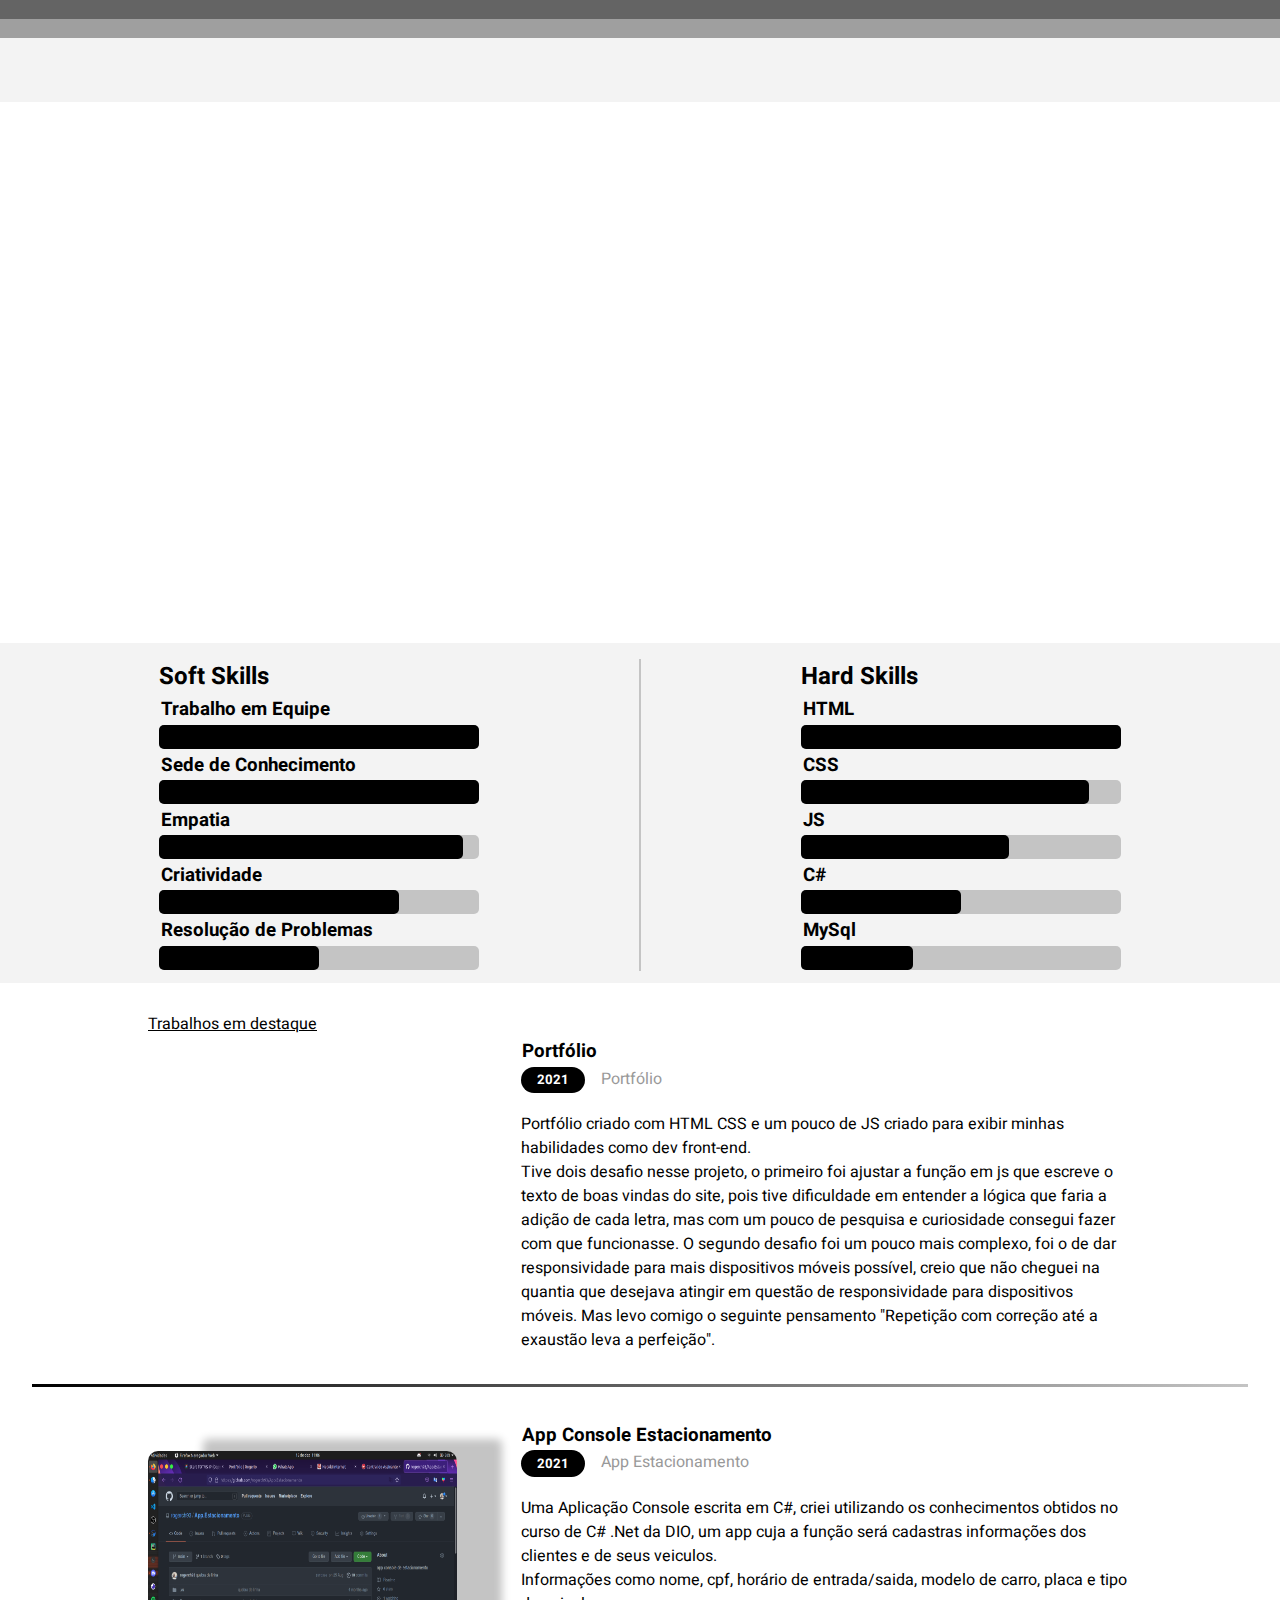
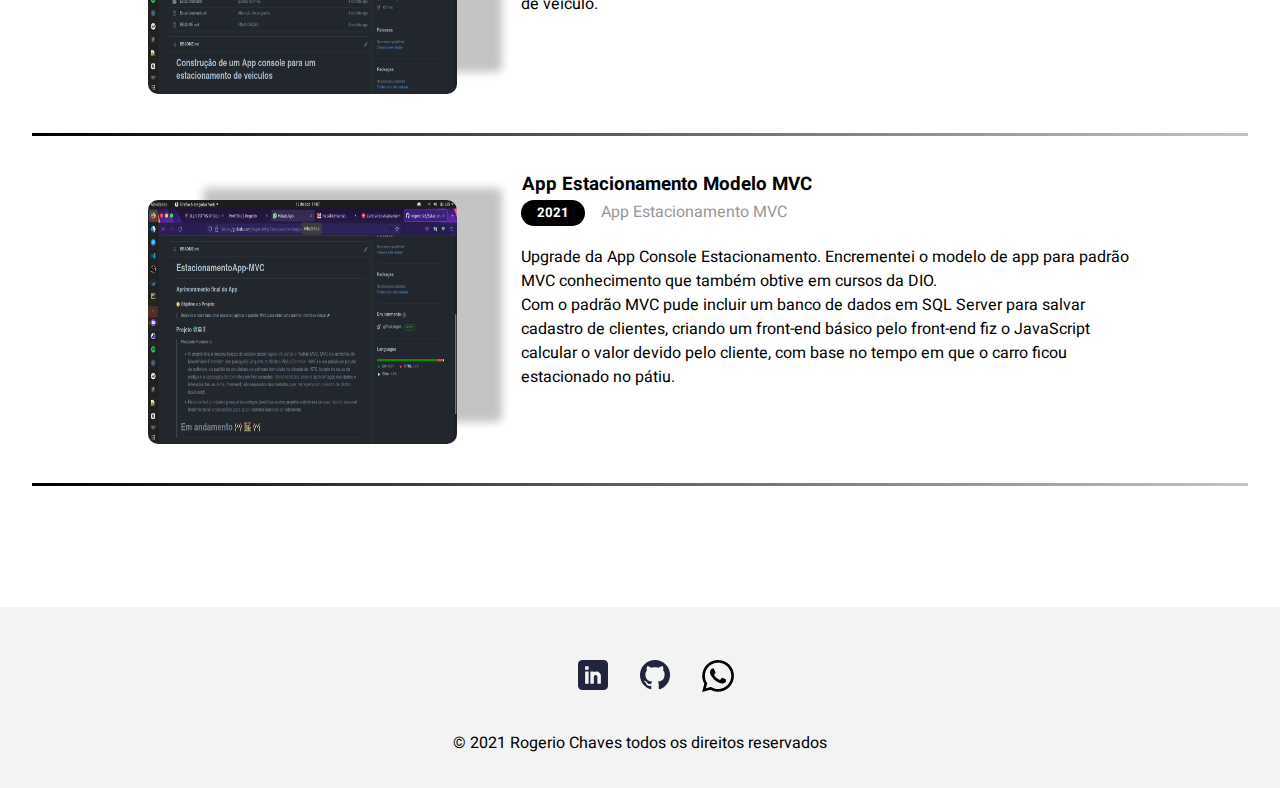
==== index.html @ e156ad6b "ajustar animação works" ====
<!DOCTYPE html>
<html lang="pt-BR">
  <head>
    <meta charset="UTF-8" />
    <meta http-equiv="X-UA-Compatible" content="IE=edge" />
    <meta name="viewport" content="width=device-width, initial-scale=1.0" />
    <link rel="stylesheet" href="style.css">
    <link rel="preconnect" href="https://fonts.googleapis.com">
    <link rel="preconnect" href="https://fonts.gstatic.com" crossorigin>
    <link href="https://fonts.googleapis.com/css2?family=Heebo:wght@200;500&display=swap" rel="stylesheet"> 
    <title>Portfólio | Rogerio</title>
  </head>
  <body>
    <header id="nav">
      <div class="line1"></div>
      <div class="line2"></div>
      <nav class="navigation">
        <ul data-animation="left">
          <li><a href="#">Home</a></li>
          <li><a href="#">Formulario</a></li>
          <li><a href="#">Fluig</a></li>
          <li><a href="#">Blog</a></li>
        </ul>
      </nav>
    </header>
    <section id="info">
      <div class="info-text grid">
        <h1 data-animation="left">Sejam bem vindos, aqui vocês poderam me conhecer melhor.</h1>
        <p data-animation="left">
          Me chamo Rogerio Chaves, sou estudante de análise e desenvolvimento de sistemas,
          quando se fala em tecnologia me considero muito curioso pois gosto de aprender coisas novas e de resolver problemas.
          Estou focado em Front-end sempre estudando muito, gosto mais da área de desenvolvimento Front-end,
          no Back-end estudo a liguagem C#, foi a que me chamou a atenção dês do começo.
        </p>
      </div>
      <div class="info-img">
        <img src="img/perfil.jpeg" alt="" data-animationImg="left">
      </div>
    </section>
    <div class="download grid">
      <button class="btn" type="submit" data-animationDownload="left">Download</button>
    </div>
    <main id="skills">
      <div class="title">
        <div class="soft">
          <h2>Soft Skills</h2>
          <div class="skill-text">
            <h3>Trabalho em Equipe</h3>
            <div class="container">
              <div class="bar1"></div>
            </div>
            <h3>Sede de Conhecimento</h3>
            <div class="container">
              <div class="bar2"></div>
            </div>
            <h3>Empatia</h3>
            <div class="container">
              <div class="bar3"></div>
            </div>
            <h3>Criatividade</h3>
            <div class="container">
              <div class="bar4"></div>
            </div>
            <h3>Resolução de Problemas</h3>
            <div class="container">
              <div class="bar5"></div>
            </div>
          </div>
        </div>
        <div class="
        divider"></div>
        <div class="hard">
          <h2>Hard Skills</h2>
          <div class="skill-text">
            <h3>HTML</h3>
            <div class="container">
              <div class="bar6"></div>
            </div>
            <h3>CSS</h3>
            <div class="container">
              <div class="bar7"></div>
            </div>
            <h3>JS</h3>
            <div class="container">
              <div class="bar8"></div>
            </div>
            <h3>C#</h3>
            <div class="container">
              <div class="bar9"></div>
            </div>
            <h3>MySql</h3>
            <div class="container">
              <div class="bar10"></div>
            </div>
          </div>
        </div>
      </div>
    </main>
    <section id="works">
      <p class=" works-subtitle grid" data-subtitle="left">Trabalhos em destaque</p>
      <div class="list-works grid">
        <div class="work-image"data-animationImgWorks="rigth">
        <a href="https://rogerch93.github.io/portfolio/" ><img src="img/Portfolio.png" alt=""></a>
        </div>
        <div class="title">
          <h3>Portfólio</h3>
          <div class="time">
            <h5>2021</h5> <span>Portfólio</span>
          </div>  
          <div class="explication">
            Portfólio criado com HTML CSS e um pouco de JS criado para exibir minhas habilidades como dev front-end.<br>
            Tive dois desafio nesse projeto, o primeiro foi ajustar a função em js que escreve o texto de boas vindas do site, pois tive dificuldade em entender a lógica que faria a adição de cada letra, mas com um pouco de pesquisa e curiosidade consegui fazer com que funcionasse.
            O segundo desafio foi um pouco mais complexo, foi o de dar responsividade para mais dispositivos móveis possível, creio que não cheguei na quantia que desejava atingir em questão de responsividade para dispositivos móveis. Mas levo comigo o seguinte pensamento "Repetição com correção até a exaustão leva a perfeição".
          </div> 
        </div>  
      </div>
      <div class="divider-horizon"></div>
      <div class="list-works grid">
        <div class="work-image">
        <a href="https://github.com/rogerch93/App.Estacionamento"><img src="img/EstacionamentoConsole.png" alt=""></a>
        </div>
        <div class="title">
          <h3>App Console Estacionamento</h3>
          <div class="time">
            <h5>2021</h5> <span>App Estacionamento</span>
          </div>  
          <div class="explication">
            Uma Aplicação Console escrita em C#, criei utilizando os conhecimentos obtidos no curso de C# .Net da DIO, um app cuja a função será cadastras informações dos clientes e de seus veiculos.<br>
            Informações como nome, cpf, horário de entrada/saida, modelo de carro, placa e tipo de veiculo.
          </div> 
        </div>  
      </div>
      <div class="divider-horizon"></div>
      <div class="list-works grid">
        <div class="work-image">
        <a href="https://github.com/rogerch93/EstacionamentoApp-MVC"><img src="img/EstacionamentoMVC.png" alt=""></a>
        </div>
        <div class="title">
          <h3>App Estacionamento Modelo MVC</h3>
          <div class="time">
            <h5>2021</h5> <span>App Estacionamento MVC</span>
          </div>  
          <div class="explication">
            Upgrade da App Console Estacionamento. Encrementei o modelo de app para padrão MVC conhecimento que também obtive em cursos da DIO.<br>
            Com o padrão MVC pude incluir um banco de dados em SQL Server para salvar cadastro de clientes, criando um front-end básico pelo front-end fiz o JavaScript calcular o valor devido pelo cliente, com base no tempo em que o carro ficou estacionado no pátiu.
          </div>  
        </div>
      </div>
      <div class="divider-horizon"></div>
    </section>
    <footer id="end">
      <div class="networking">
        <a href="https://www.linkedin.com/in/rogerio-chaves-5437871a6/"><i><img src="icons/linkedin.png" alt=""></i></a>
        <a href="https://github.com/rogerch93"><i><img src="icons/Vector.png" alt=""></i></a>
        <a href="https://wa.me/+5519997441168?text=Eu%20tenho%20interesse%20no%20seu%20trabalho%20como%20desenvolvedor"><i><img src="icons/whatsapp.png" alt=""></i></a>
      </div>
      <p>&copy; 2021 Rogerio Chaves todos os direitos reservados </p>
    </footer>
   
    <script src="main.js"></script>
  </body>
</html>
---- style.css ----
/*===============-_RESET_-==================*/
* {
  margin: 0;
  padding: 0;
  box-sizing: border-box;
}

body {
  font-family: 'Heebo', sans-serif;
}

.grid {
  margin-left: 9.25rem;
  margin-right: 9.25rem;
}

/*===============-_NAV_-==================*/
#nav .line1,
.line2 {
  height: 19px;
  width: 100%;
}

#nav .line1 {
  background-color: #646464;
}

#nav .line2 {
  background-color: #9f9f9f;
}

#nav .navigation {
  background-color: #f3f3f3;
  height: 4rem;
}

#nav .navigation ul {
  display: flex;
  justify-content: end;
  margin-right: 8.1rem;
  list-style: none;
}

#nav .navigation ul li {
  margin-right: 4rem;
  margin: 1.3rem;
}

#nav .navigation ul li a {
  text-decoration: none;
  color: #7a7a7a;
}

#nav .navigation ul li a:hover {
  color: black;
}

/*===============-_INFO_-==================*/
#info {
  display: flex;
}

#info .info-text {
  margin-top: 8.5rem;
  margin-right: 7.25rem;
}

#info .info-img {
  margin-right: 8.5rem;
  margin-top: 8.06rem;
}

#info .info-img img {
  width: 15.1rem;
  height: 15.1rem;
  border-radius: 50%;
  border: solid 8px #c4c4c4;
}

.download {
  margin-top: 2.9rem;
  margin-bottom: 4.4rem;
}

.btn {
  width: 12.6rem;
  height: 2.9rem;
  background: #787878;
  border: #787878;
  border-radius: 5px;
  color: #fff;
  font-size: 20px;
}

.btn:hover {
  background: black;
  border: black;
  color: #fff;
}

/*===============-_SKILLS_-==================*/
#skills {
  background: #f3f3f3;
  width: 100%;
  height: 21.25rem;
}

#skills .title {
  display: flex;
  justify-content: center;
  padding: 1rem;
}

#skills .title .soft {
  margin-right: 10rem;
}

h3 {
  padding: 0.1rem;
}

#skills .title .hard {
  margin-left: 10rem;
}

#skills .title .divider {
  border: solid 1px #c4c4c4;
  height: 19.5rem;
}

/*=====BARRA DE SKILLS ANIMAÇÃO=====*/
.container {
  width: 20rem;
  height: 1.5rem;
  background: #c4c4c4;
  border-radius: 5px;
}
.container .bar1 {
  height: 1.5rem;
  background: #000000;
  border-radius: 5px;
  animation: anime1 5s normal;
  width: 100%;
}

.container .bar2 {
  height: 1.5rem;
  background: #000000;
  border-radius: 5px;
  animation: anime2 5s normal;
  width: 100%;
}

.container .bar3 {
  height: 1.5rem;
  background: #000000;
  border-radius: 5px;
  animation: anime3 5s normal;
  width: 95%;
}

.container .bar4 {
  height: 1.5rem;
  background: #000000;
  border-radius: 5px;
  animation: anime4 5s normal;
  width: 75%;
}

.container .bar5 {
  height: 1.5rem;
  background: #000000;
  border-radius: 5px;
  animation: anime5 5s normal;
  width: 50%;
}

.container .bar6 {
  height: 1.5rem;
  background: #000000;
  border-radius: 5px;
  animation: anime6 5s normal;
  width: 100%;
}

.container .bar7 {
  height: 1.5rem;
  background: #000000;
  border-radius: 5px;
  animation: anime7 5s normal;
  width: 90%;
}

.container .bar8 {
  height: 1.5rem;
  background: #000000;
  border-radius: 5px;
  animation: anime8 5s normal;
  width: 65%;
}

.container .bar9 {
  height: 1.5rem;
  background: #000000;
  border-radius: 5px;
  animation: anime9 5s normal;
  width: 50%;
}

.container .bar10 {
  height: 1.5rem;
  background: #000000;
  border-radius: 5px;
  animation: anime10 5s normal;
  width: 35%;
}

@keyframes anime1 {
  0% {
    width: 0%;
  }
  100% {
    width: 100%;
  }
}

@keyframes anime2 {
  0% {
    width: 0%;
  }
  100% {
    width: 100%;
  }
}

@keyframes anime3 {
  0% {
    width: 0%;
  }
  100% {
    width: 95%;
  }
}

@keyframes anime4 {
  0% {
    width: 0%;
  }
  100% {
    width: 75%;
  }
}

@keyframes anime5 {
  0% {
    width: 0%;
  }
  100% {
    width: 50%;
  }
}

@keyframes anime6 {
  0% {
    width: 0%;
  }
  100% {
    width: 100%;
  }
}

@keyframes anime7 {
  0% {
    width: 0%;
  }
  100% {
    width: 90%;
  }
}

@keyframes anime8 {
  0% {
    width: 0%;
  }
  100% {
    width: 65%;
  }
}

@keyframes anime9 {
  0% {
    width: 0%;
  }
  100% {
    width: 50%;
  }
}

@keyframes anime10 {
  0% {
    width: 0%;
  }
  100% {
    width: 35%;
  }
}

/*===============-_WORKS_-==================*/
#works .works-subtitle {
  margin-top: 1.8rem;
  text-decoration: underline;
}

#works .list-works {
  display: flex;
}

#works .list-works .work-image {
  margin-top: 2rem;
}

#works .list-works .work-image a img {
  width: 19.3rem;
  height: 15.2rem;
  border-radius: 10px;
  box-shadow: 50px -17px 8px -5px #c4c4c4;
}

#works .title {
  margin-left: 4rem;
}

#works .title .time {
  display: flex;
}

#works .time h5 {
  margin-right: 1rem;
  background-color: #000;
  color: #fff;
  padding: 0.2rem 1rem 0.2rem 1rem;
  border-radius: 1rem;
}

#works .time span {
  color: #999999;
}

#works .explication {
  margin-top: 1.2rem;
}

#works .divider-horizon {
  height: 3px;
  background: linear-gradient(to right, #000, #c4c4c4);
  margin: 2rem;
  width: 95%;
  display: flex;
  flex-direction: row;
  justify-content: center;
  align-items: center;
}

/*===============-_WORKS_-==================*/
#end {
  margin-top: 7.6rem;
  background: #f3f3f3;
  width: 100%;
  height: 11.3rem;
}

#end p {
  margin: 2rem;
  text-align: center;
}

#end .networking {
  display: flex;
  justify-content: center;
}

#end .networking a {
  margin-top: 3.3rem;
  margin-left: 2rem;
}

/*===============-_DATA-ANIMATIONSjs_-==================*/

/*-----------texto h1 e p-------------*/
[data-animation] {
  opacity: 0;
  transition: 3s;
}

[data-animation="left"]{
  transform:translate3d(-50px ,0 ,0);
}

[data-animation="rigth"]{
  transform: translate3d(50px ,0 ,0);
}

[data-animation].animation{
  opacity: 1;
  transform:translate3d(0px, 0px, 0px);
}

/*-----------btn download-------------*/
[data-animationDownload]{
  opacity: 0;
  transition: 3s;
}

[data-animationDownload="left"]{
  transform: translate3d(-50px ,0 ,0);
}

[data-animationDownload="rigth"]{
  transform: translate3d(50px ,0 ,0);
}


[data-animationDownload].animationD{
  opacity: 1;
  transform: translate3d(0px, 0px, 0px);
}

/*-----------img perfil-------------*/
[data-animationImg]{
  opacity: 0;
  transition: 3s;
}

[data-animationImg="left"]{
  transform: translate3d(-50px ,0 ,0);
}

[data-animationImg="rigth"]{
  transform: translate3d(50px ,0 ,0);
}

[data-animationImg].animationImg{
  opacity: 1;
  transform: translate3d(0px, 0px, 0px);
}

/*----------- Works -------------*/
[data-animationImgWorks]{
  opacity: 0;
  transition: 3s;
}

[data-animationImgWorks="left"]{
  transform: translate3d(-50px, 0, 0);
}

[data-animationImgWorks="right"]{
  transform: translate3d(50px, 0, 0);
}

[data-animationImgWorks].animationImgWorks{
  opacity: 1;
  transform: translate3d(0px, 0px, 0px);
}
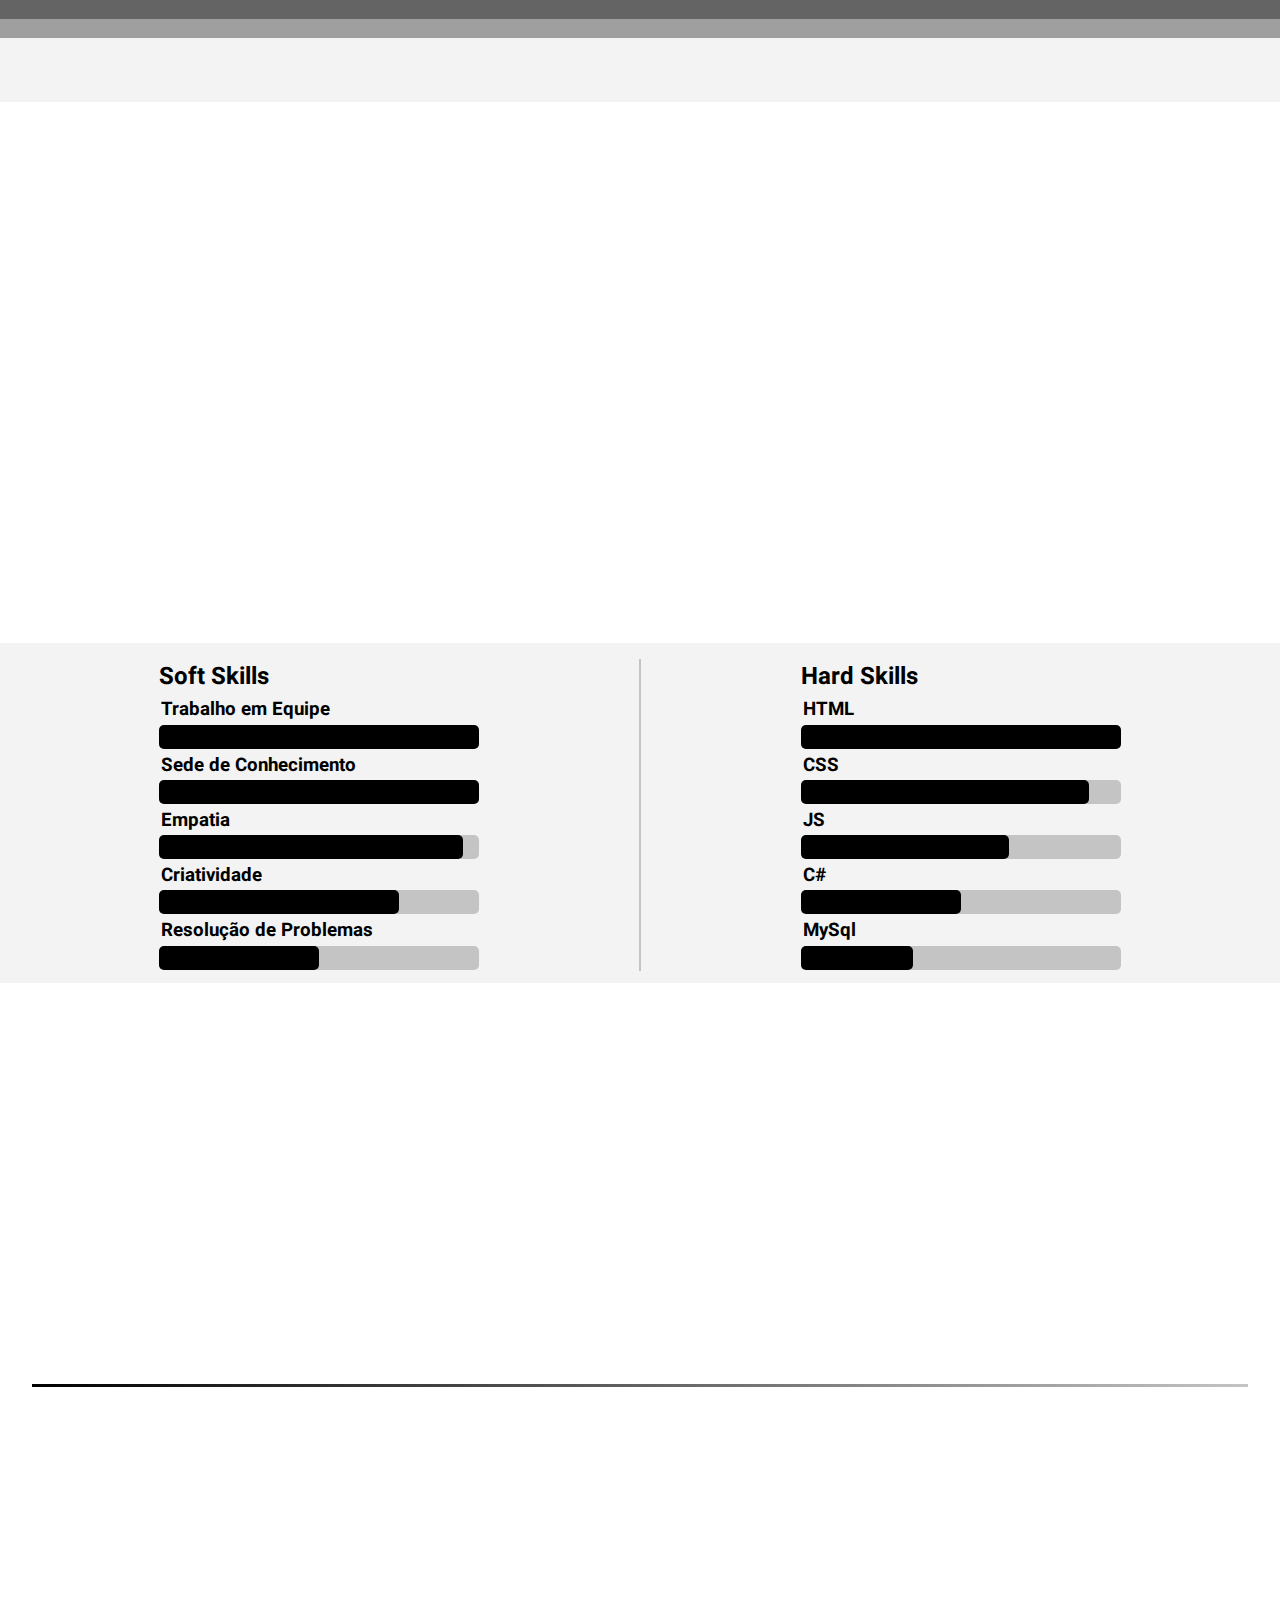
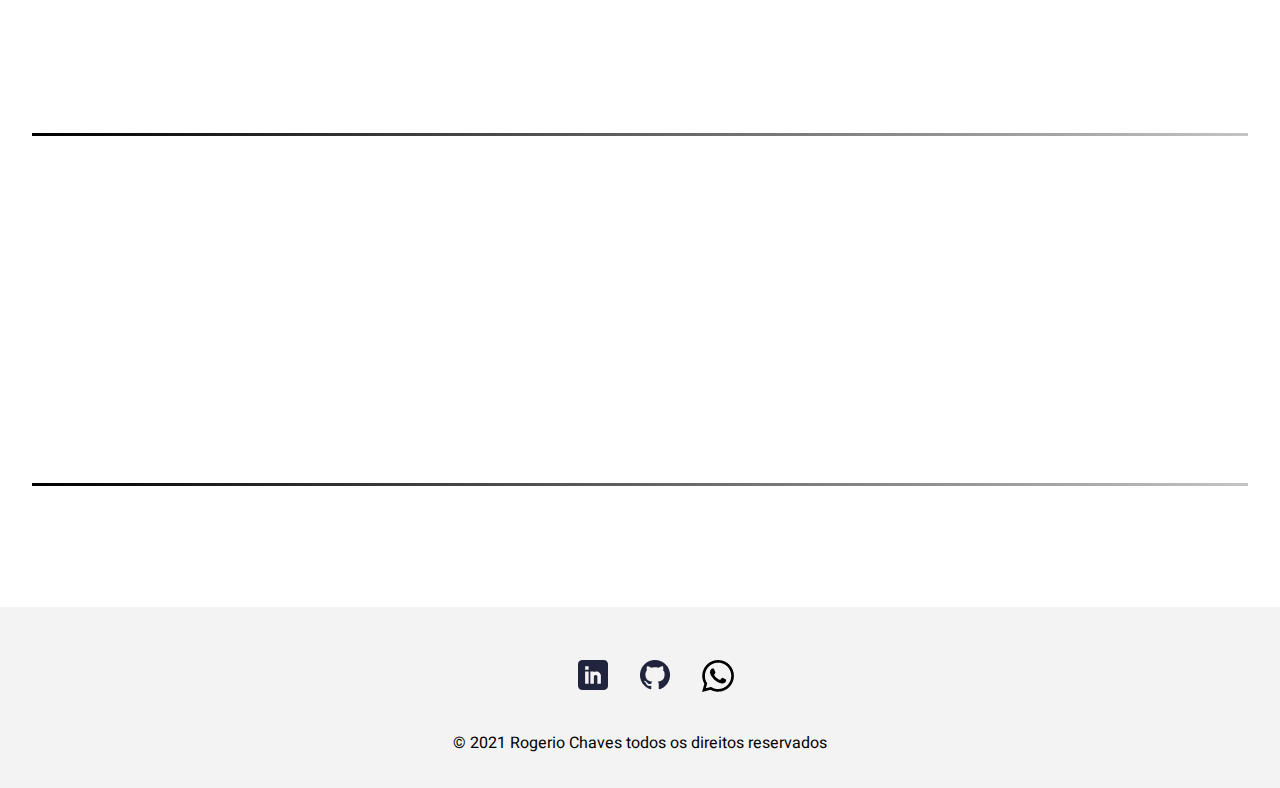
==== commit 09f606a1: "finalizando animações em js" ====
--- a/index.html
+++ b/index.html
@@ -97,12 +97,12 @@
       </div>
     </main>
     <section id="works">
-      <p class=" works-subtitle grid" data-subtitle="left">Trabalhos em destaque</p>
+      <p class=" works-subtitle grid" data-animationImgWorks="left">Trabalhos em destaque</p>
       <div class="list-works grid">
-        <div class="work-image"data-animationImgWorks="rigth">
+        <div class="work-image"data-animationImgWorks="left">
         <a href="https://rogerch93.github.io/portfolio/" ><img src="img/Portfolio.png" alt=""></a>
         </div>
-        <div class="title">
+        <div class="title" data-animationImgWorks="left">
           <h3>Portfólio</h3>
           <div class="time">
             <h5>2021</h5> <span>Portfólio</span>
@@ -116,10 +116,10 @@
       </div>
       <div class="divider-horizon"></div>
       <div class="list-works grid">
-        <div class="work-image">
+        <div class="work-image" data-animationImgWorks="left">
         <a href="https://github.com/rogerch93/App.Estacionamento"><img src="img/EstacionamentoConsole.png" alt=""></a>
         </div>
-        <div class="title">
+        <div class="title" data-animationImgWorks="left">
           <h3>App Console Estacionamento</h3>
           <div class="time">
             <h5>2021</h5> <span>App Estacionamento</span>
@@ -132,10 +132,10 @@
       </div>
       <div class="divider-horizon"></div>
       <div class="list-works grid">
-        <div class="work-image">
+        <div class="work-image" data-animationImgWorks="left">
         <a href="https://github.com/rogerch93/EstacionamentoApp-MVC"><img src="img/EstacionamentoMVC.png" alt=""></a>
         </div>
-        <div class="title">
+        <div class="title"data-animationImgWorks="left">
           <h3>App Estacionamento Modelo MVC</h3>
           <div class="time">
             <h5>2021</h5> <span>App Estacionamento MVC</span>
--- a/style.css
+++ b/style.css
@@ -451,11 +451,11 @@
 }
 
 [data-animationImgWorks="left"]{
-  transform: translate3d(-50px, 0, 0);
+  transform: translate3d(-50px, 0px, 0px);
 }
 
 [data-animationImgWorks="right"]{
-  transform: translate3d(50px, 0, 0);
+  transform: translate3d(50px, 0px, 0px);
 }
 
 [data-animationImgWorks].animationImgWorks{
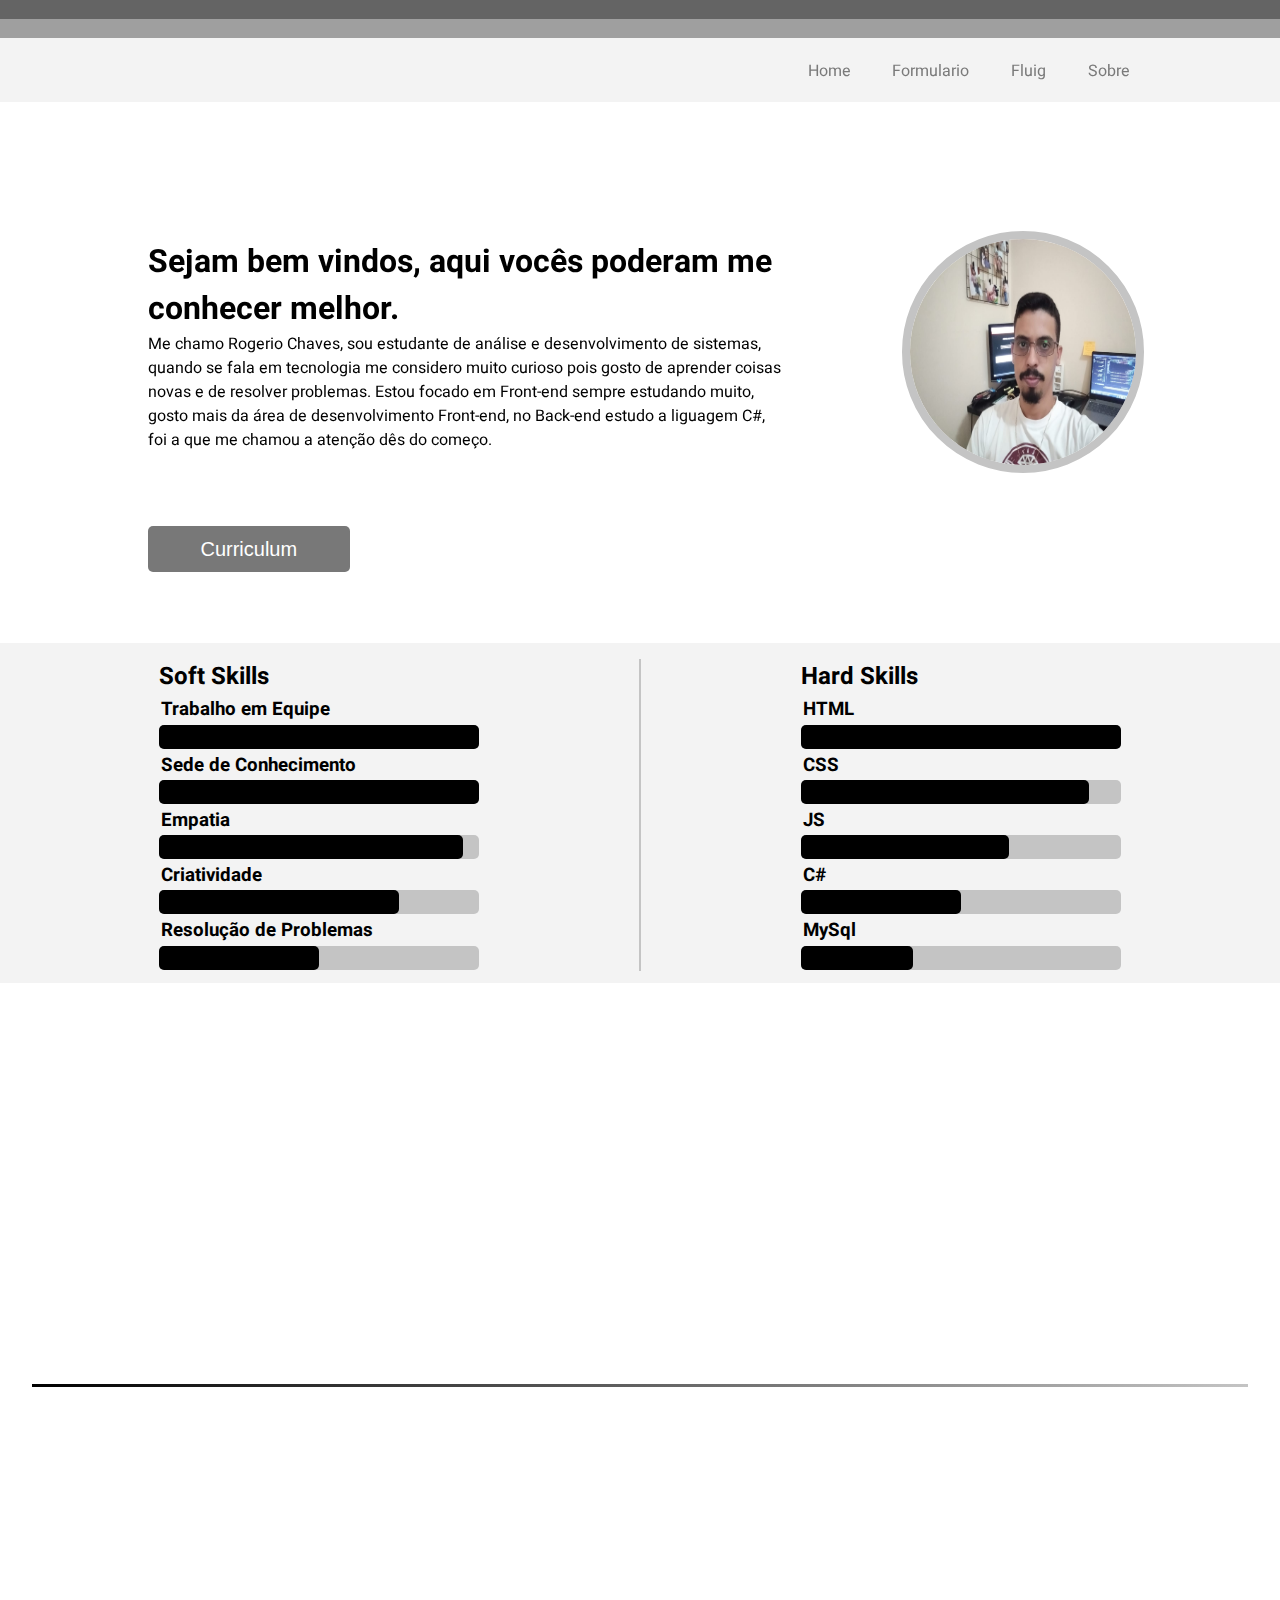
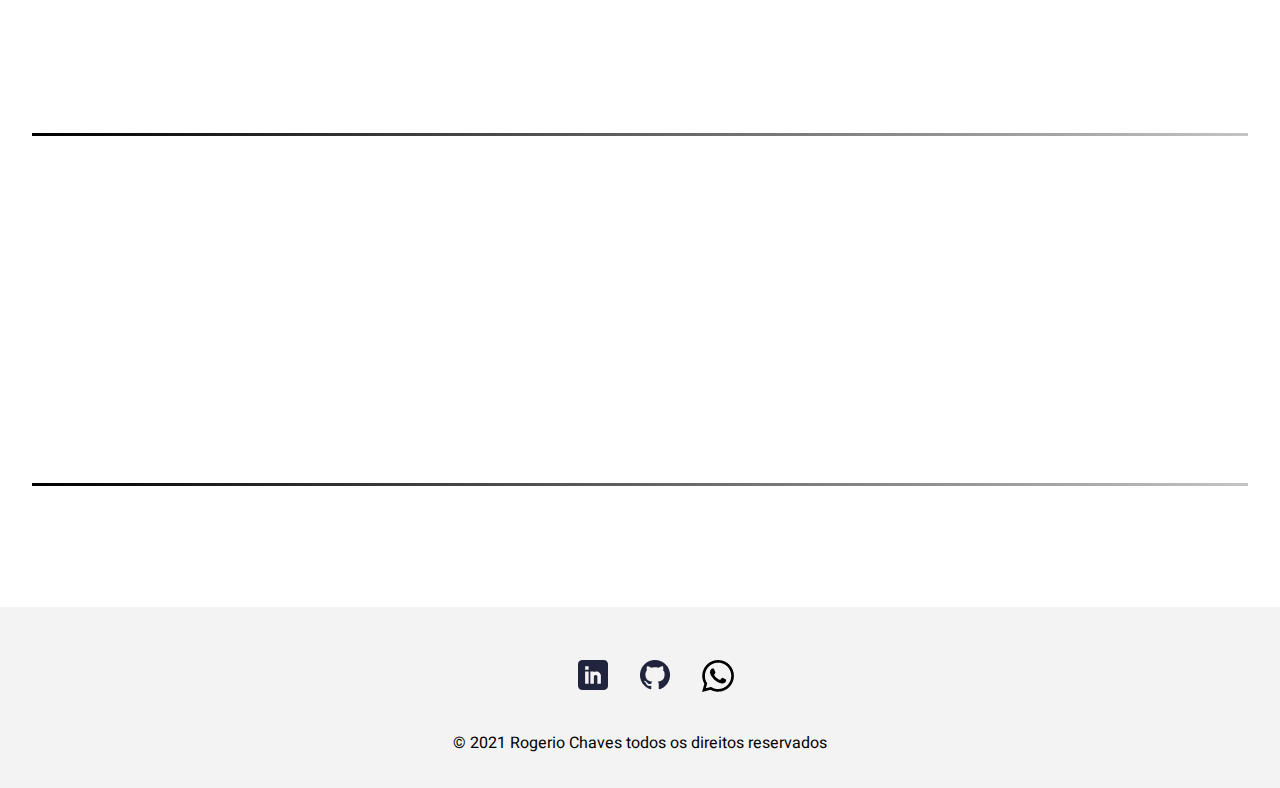
==== commit 89ecab28: "estilizando formulario" ====
--- a/index.html
+++ b/index.html
@@ -16,15 +16,15 @@
       <div class="line2"></div>
       <nav class="navigation">
         <ul data-animation="left">
-          <li><a href="#">Home</a></li>
-          <li><a href="#">Formulario</a></li>
-          <li><a href="#">Fluig</a></li>
-          <li><a href="#">Blog</a></li>
+          <li><a href="index.html">Home</a></li>
+          <li><a href="formulario.html">Formulario</a></li>
+          <li><a href="fluig.html">Fluig</a></li>
+          <li><a href="blog.html">Sobre</a></li>
         </ul>
       </nav>
     </header>
     <section id="info">
-      <div class="info-text grid">
+      <div class="info-text grid ">
         <h1 data-animation="left">Sejam bem vindos, aqui vocês poderam me conhecer melhor.</h1>
         <p data-animation="left">
           Me chamo Rogerio Chaves, sou estudante de análise e desenvolvimento de sistemas,
@@ -38,7 +38,7 @@
       </div>
     </section>
     <div class="download grid">
-      <button class="btn" type="submit" data-animationDownload="left">Download</button>
+      <button class="btn" type="submit" data-animationDownload="left"><a href="curriculum/Rogerio-Chaves-CV-TI.pdf">Curriculum</a></button>
     </div>
     <main id="skills">
       <div class="title">
@@ -156,7 +156,6 @@
       </div>
       <p>&copy; 2021 Rogerio Chaves todos os direitos reservados </p>
     </footer>
-   
     <script src="main.js"></script>
   </body>
 </html>
--- a/style.css
+++ b/style.css
@@ -92,6 +92,11 @@
   font-size: 20px;
 }
 
+.btn a{
+  color: #ffff;
+  text-decoration: none;
+}
+
 .btn:hover {
   background: black;
   border: black;
@@ -126,6 +131,7 @@
 #skills .title .divider {
   border: solid 1px #c4c4c4;
   height: 19.5rem;
+  
 }
 
 /*=====BARRA DE SKILLS ANIMAÇÃO=====*/
@@ -396,7 +402,7 @@
   transform:translate3d(-50px ,0 ,0);
 }
 
-[data-animation="rigth"]{
+[data-animation="right"]{
   transform: translate3d(50px ,0 ,0);
 }
 
@@ -461,4 +467,119 @@
 [data-animationImgWorks].animationImgWorks{
   opacity: 1;
   transform: translate3d(0px, 0px, 0px);
+}
+/*===============-_BREAKINGPOINTS_-==================*/
+@media (max-width: 989px ) {
+
+  .grid {
+    margin-left: 2.25rem;
+    margin-right: 2.25rem;
+  }
+
+  #nav .line1,
+  .line2 {
+  height: 19px;
+  width: 100%;
+  }
+  #nav .navigation ul{
+  width: 100%;
+  display: flex;
+  justify-content: center;
+  }
+
+
+
+  #info{
+    display: flex;
+    flex-direction: column-reverse;
+  }
+  #info .info-text {
+    margin-top: 2.5rem;
+    margin-right: 2.25rem;
+  }
+  
+  #info .info-img {
+    margin-left: 2rem ;
+    margin-right: 2.5rem;
+    margin-top: 2.06rem;
+  }
+
+
+
+
+  #skills {
+    background: #f3f3f3;
+    width: 100%;
+    height: 21.25rem;
+  }
+
+  #skills {
+    background: #f3f3f3;
+    width: 100%;
+    height: 44.50rem;
+  }
+  
+  #skills .title {
+    display: flex;
+    flex-direction: column;
+    padding: 1rem;
+  }
+  
+  #skills .title .soft {
+    margin-right: 0rem;
+  }
+  
+  h3 {
+    padding: 0.1rem;
+  }
+  
+  #skills .title .hard {
+    margin-left: 0rem;
+    margin-top: 2.5rem;
+  }
+  #skills .title .divider {
+    display: none;
+  }
+ 
+
+
+
+  #works .works-subtitle {
+    margin-top: 2.8rem;
+    text-decoration: underline;
+  }
+  
+  #works .list-works {
+    display: flex;
+    flex-direction: column;
+  }
+
+  #works .list-works h3{
+    margin-top: 1rem;
+  }
+
+  #works .divider-horizon {
+    height: 3px;
+    background: linear-gradient(to right, #000, #c4c4c4);
+    margin-top: 1rem;
+    width: 100%;
+    display: flex;
+    flex-direction: row;
+    justify-content: center;
+    align-items: center;
+  }
+
+  #works .explication {
+    margin-top: 1rem;
+    margin-left: 1rem;
+  }
+
+
+
+  #end {
+    margin-top: 7.6rem;
+    background: #f3f3f3;
+    width: 100%;
+    height: 14.0rem;
+  }
 }